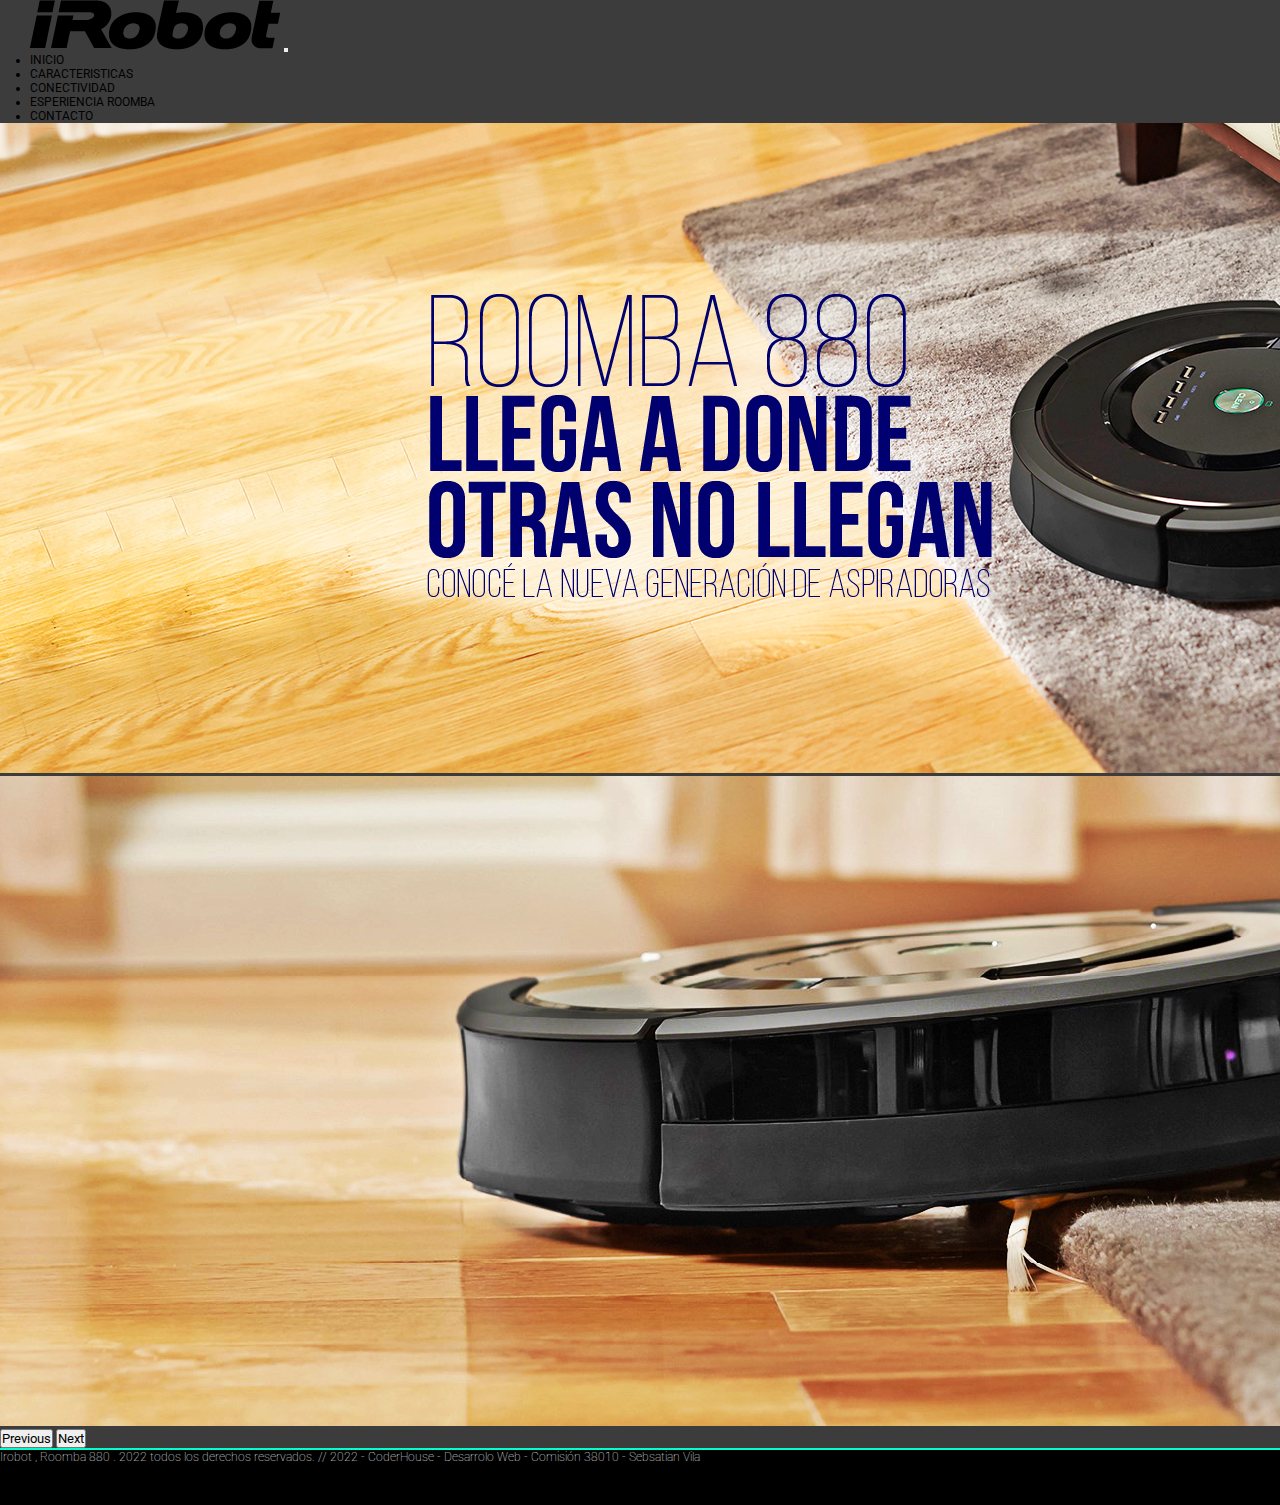
==== pages/conectividad.html @ b2ceea97 "AGREGUE ARCHIVOS NUEVOS" ====
<!DOCTYPE html>
<html lang="en">
<head>
    <meta charset="UTF-8">
    <meta http-equiv="X-UA-Compatible" content="IE=edge">
    <meta name="viewport" content="width=device-width, initial-scale=1.0">
    <title>Roomba 880</title>
    <link rel="shortcut icon" href="../links/FavIcon.png">
    <link href="https://cdn.jsdelivr.net/npm/bootstrap@5.2.0-beta1/dist/css/bootstrap.min.css" rel="stylesheet" integrity="sha384-0evHe/X+R7YkIZDRvuzKMRqM+OrBnVFBL6DOitfPri4tjfHxaWutUpFmBp4vmVor" crossorigin="anonymous">
    <link rel="stylesheet" href="../css/style.css">
    <link href="https://unpkg.com/aos@2.3.1/dist/aos.css" rel="stylesheet">
    <link rel="preconnect" href="https://fonts.googleapis.com">
    <link rel="preconnect" href="https://fonts.gstatic.com" crossorigin>
    <link href="https://fonts.googleapis.com/css2?family=Bebas+Neue&family=Roboto+Condensed:wght@300;400;700&family=Roboto:wght@100;300;400;700;900&display=swap" rel="stylesheet">
</head>
<body class="container-fluid">
    <nav class="navbar navbar-expand-lg bg-light barramenu">
        <div class="container-fluid">
          <a class="navbar-brand" href="#"><img class="w-50" src="../links/logo.png" alt=""></a>
          <button class="navbar-toggler" type="button" data-bs-toggle="collapse" data-bs-target="#navbarNav" aria-controls="navbarNav" aria-expanded="false" aria-label="Toggle navigation">
            <span class="navbar-toggler-icon"></span>
          </button>
          <div class="collapse navbar-collapse" id="navbarNav">
            <ul class="navbar-nav">
              <li class="nav-item">
                <a class="nav-link" href="../index.html">Inicio</a>
              </li>
              <li class="nav-item">
                <a class="nav-link" href="#">Caracteristicas</a>
              </li>
              <li class="nav-item">
                <a class="nav-link active" aria-current="page" href="#">Conectividad</a>
              </li>
              <li class="nav-item">
                <a class="nav-link" href="#">Esperiencia Roomba</a>
              </li>
              <li class="nav-item">
                <a class="nav-link" href="#">Contacto</a>
              </li>
            </ul>
          </div>
        </div>
    </nav>
      
    <header>
        <div id="carouselExampleControls" class="carousel slide" data-bs-ride="carousel">
            <div class="carousel-inner">
              <div class="carousel-item active">
                <img src="../links/portada.jpg" class="d-block w-100" alt="...">
              </div>
              <div class="carousel-item">
                <img src="../links/portada-02.jpg" class="d-block w-100" alt="...">
              </div>              
            </div>
            <button class="carousel-control-prev" type="button" data-bs-target="#carouselExampleControls" data-bs-slide="prev">
              <span class="carousel-control-prev-icon" aria-hidden="true"></span>
              <span class="visually-hidden">Previous</span>
            </button>
            <button class="carousel-control-next" type="button" data-bs-target="#carouselExampleControls" data-bs-slide="next">
              <span class="carousel-control-next-icon" aria-hidden="true"></span>
              <span class="visually-hidden">Next</span>
            </button>
          </div>
    </header>

    <main>

    </main>

    <footer class="footer text-center">Irobot , Roomba 880 . 2022 todos los derechos reservados. // 2022 - CoderHouse - Desarrolo Web - Comisión 38010 - Sebsatian Vila</footer>

<!-- JavaScript Bundle with Popper -->
<script src="https://cdn.jsdelivr.net/npm/bootstrap@5.2.0-beta1/dist/js/bootstrap.bundle.min.js" integrity="sha384-pprn3073KE6tl6bjs2QrFaJGz5/SUsLqktiwsUTF55Jfv3qYSDhgCecCxMW52nD2" crossorigin="anonymous"></script>
<script src="https://unpkg.com/aos@2.3.1/dist/aos.js"></script>
<script>
    AOS.init();
</script> 
</body>
</html>
---- css/style.css ----
*{
    margin: 0;
    padding: 0;
    font-family: 'Roboto', sans-serif;
}

html{ font-size: 12px;}

a{
    color: inherit;
    text-decoration: none;
}

body{ background-color: #3c3c3c;}


.barramenu{
    font-family: 'Roboto Condensed', sans-serif;
    font-weight: 400;
    text-transform: uppercase;
    padding-right: 30px;
    padding-left: 30px;
}


.footer{
    background-color: #000000;
    height: 55px;
    border-top: 2px solid #00ffcb;
    color: #FFFFFF;
    font-weight: 100;
}


/*----------------------------------
TEXTOS
-----------------------------------*/

h1{
    font-family: 'Bebas Neue', sans-serif;
    font-size: 3.5rem;
    line-height: 3.5rem;
    color: #FFFFFF;
}

.bajada{
    font-weight: 400;
    font-size: 1.3rem;
    line-height: 1.3rem;
    color: #FFFFFF;
}

.subtitulo{
    font-weight: 700;
    font-size: 20px;
}

.subtitulo2{
    font-weight: 700;
    font-size: 14px;
}

.titulo{
    font-weight: 700;
    font-size: 1.5rem;
    color:#83ff77;
}


/*----------------------------------
COMO FUNCIONA
-----------------------------------*/
.comofunciona{
    background: linear-gradient(#000019, #005eae, #5bdacd);
}

.comofunciona-detalle{
    animation-name: aparecer_der;
    animation-duration: 1s;
    font-weight: 400;
    font-size: 1.2rem;
    line-height: 1.2rem;
    color: #FFFFFF;
}

.comofunciona img {
    width: 350px;
    padding: 20px;
    animation-name: aparecer_izq;
    animation-duration: 1s;
}


/*----------------------------------
CARACTERISTICAS
-----------------------------------*/
.caracteristicas{
    background: linear-gradient(-45deg, #00dacb, #005ea8, #1a002d);
}

.caracteristicas__detalle {
    width: 250px;
    margin: 20px;
    text-align: center;
    font-size: 1.2rem;
    color:#FFFFFF;
}

.detalles__titulo{
    font-weight: 900;
    font-size: 1.4rem;
}
.caracteristicas__detalle img{
    width: 100px;
}


/*----------------------------------
NEWSLETTER
-----------------------------------*/
.newsletter{
    background: linear-gradient(45deg, #24023b, #6800ae, #5400da);
}
.email{
    max-width: 350px;
}
.newsletter__btn{
    background-color: #1a002d;
    color: #00dacb;
    padding: 3px;
    border-radius: 10px;
    height: 35px;
    max-width: 250px;
}


/*-----------------------
START- ANIMACIONES
-------------------------*/
@keyframes aparecer_izq{
    0%{transform: translate(-50px,0px);
       opacity: 0;}
    100%{transform: translate(0px,0px);}
}

@keyframes aparecer_der{
    0%{transform: translate(50px,0px);
       opacity: 0;}
    100%{transform: translate(0px,0px);}
}

/*-----------------------
FIN- ANIMACIONES
-------------------------*/

/*----------------------------------
@MEDIAS
-----------------------------------*/
@media screen and (max-width: 768px){
    .comofunciona-detalle{
        text-align: center;
    }
}
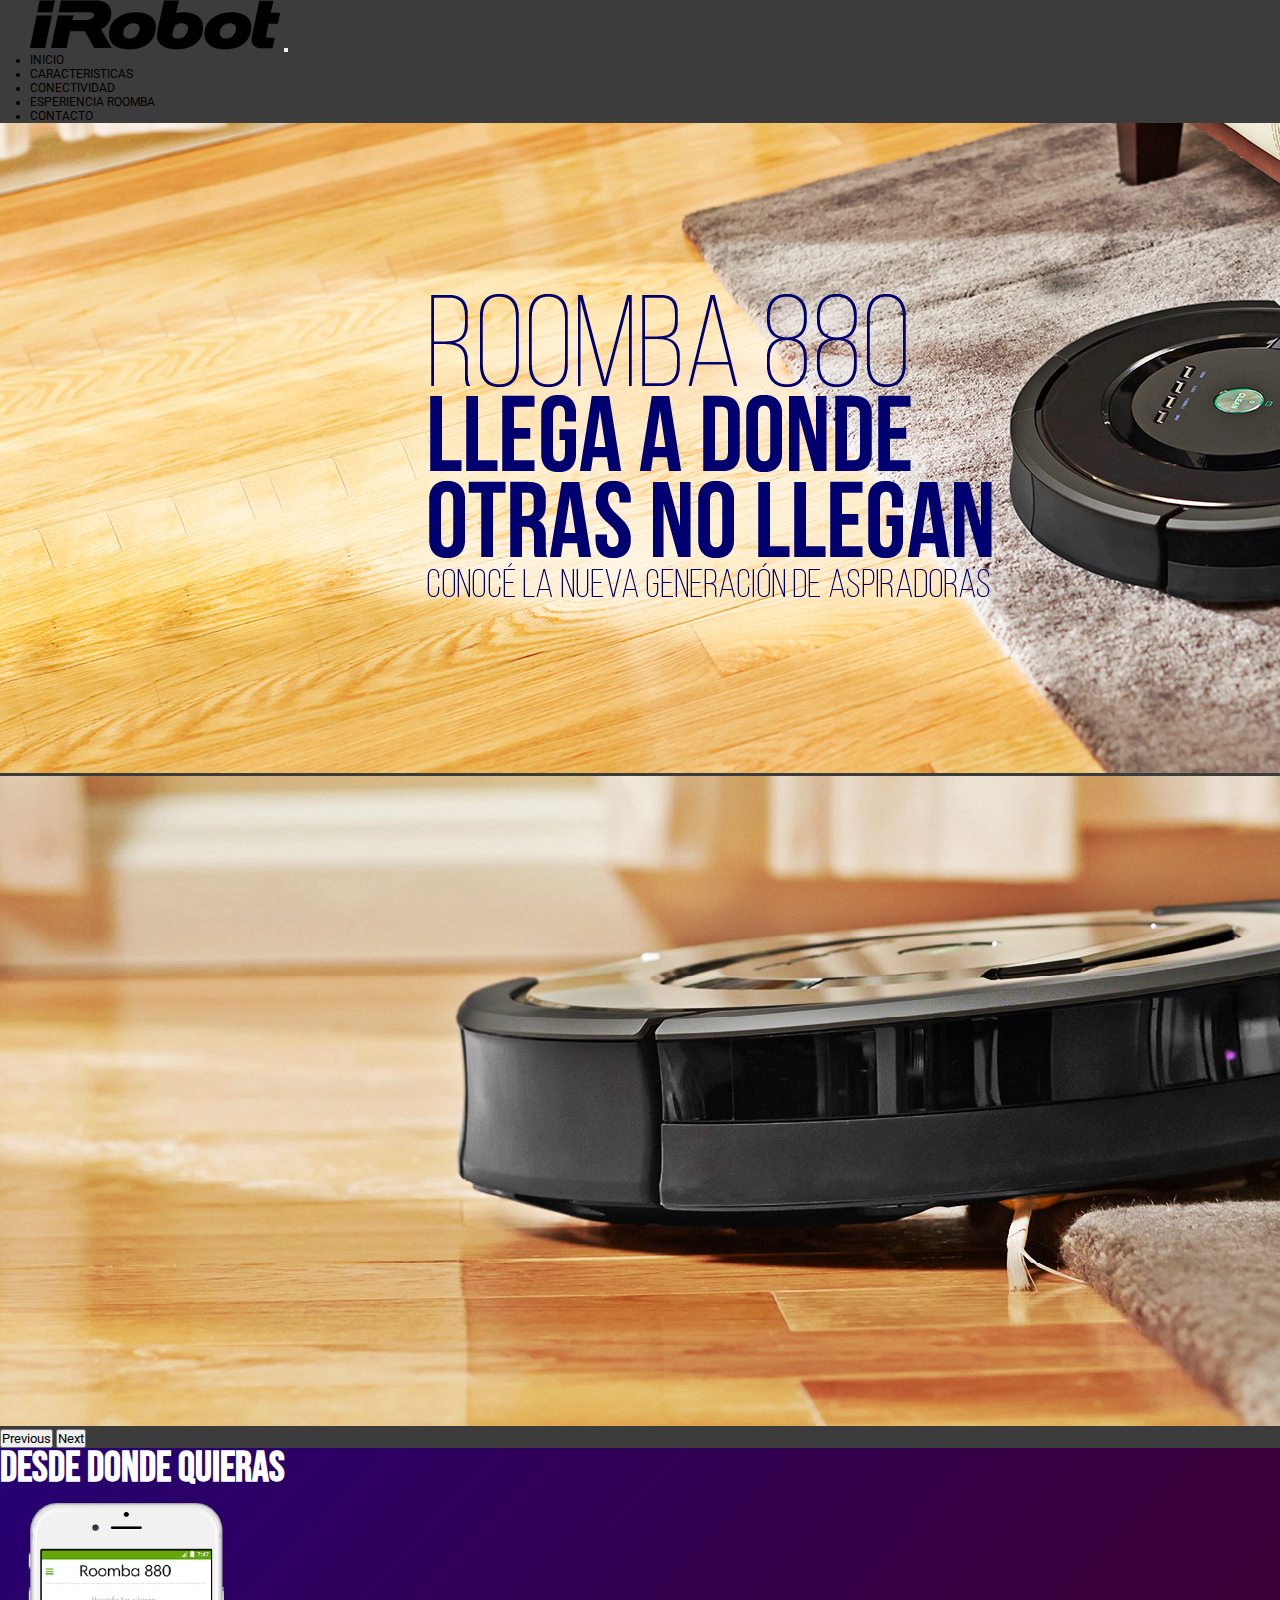
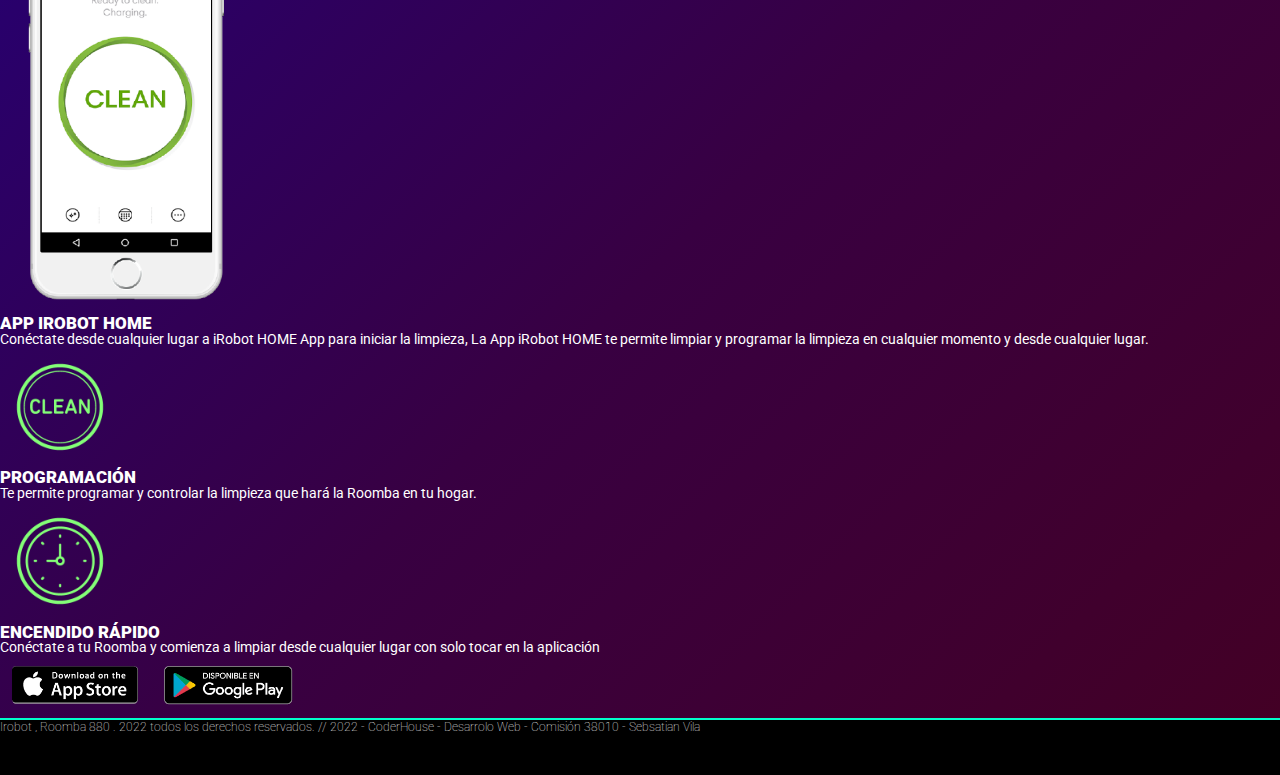
==== commit 612f6a09: "desafio finalizado" ====
--- a/pages/conectividad.html
+++ b/pages/conectividad.html
@@ -64,10 +64,58 @@
     </header>
 
     <main>
+      <div class="conectividad p-4">
 
+        <div class="row align-items-center justify-content-around">
+          <h1 class="text-center m-2">DESDE DONDE QUIERAS</h1>
+        </div>
+
+        <div class="conectividad_detalle row d-flex justify-content-center align-items-center" id="conectividad01">
+          <img class="col-12 col-md-6 img-fluid" src="../links/conectividad.png" alt="">
+          <p class="col-12 col-md-6 conectividad_descripccion"><span class="detalles__titulo">APP IROBOT HOME</span><br>Conéctate desde cualquier lugar a iRobot HOME App para iniciar la limpieza, La App iRobot HOME te permite limpiar y programar la limpieza en cualquier momento y desde cualquier lugar.</p>
+          
+          <div class="justify-content-center">
+            <div class="conectividad_descripccion col-12 col-md-6 d-flex align-items-center">
+              <img src="../links/conectividad-icon_01.png" alt="">
+              <p><span class="detalles__titulo">PROGRAMACIÓN</span><br>Te permite programar y controlar la limpieza que hará la Roomba en tu hogar. </p>
+            </div>
+  
+            <div class="conectividad_descripccion col-12 col-md-6 d-flex align-items-center">
+              <img src="../links/conectividad-icon_02.png" alt="">
+              <p><span class="detalles__titulo">ENCENDIDO RÁPIDO</span><br>Conéctate a tu Roomba y comienza a limpiar desde cualquier lugar con solo tocar en la aplicación</p>
+            </div>
+          </div>
+        </div>
+
+       
+        <div class="conectividad_detalle d-flex align-items-center justify-content-center" id="conectividad02">
+
+          <img class="col-md-3 col-xl-2 img-fluid" src="../links/conectividad.png" alt="">
+          
+          <div class="col-12 col-md-6 col-xl-4 conectividad_descripccion">
+            <p><span class="detalles__titulo">APP IROBOT HOME</span><br>Conéctate desde cualquier lugar a iRobot HOME App para iniciar la limpieza, La App iRobot HOME te permite limpiar y programar la limpieza en cualquier momento y desde cualquier lugar.</p>
+            
+            <div class="d-flex align-items-center">
+              <img src="../links/conectividad-icon_01.png" alt="">
+              <p><span class="detalles__titulo">PROGRAMACIÓN</span><br>Te permite programar y controlar la limpieza que hará la Roomba en tu hogar. </p>
+            </div>
+            <div class="d-flex align-items-center">
+              <img src="../links/conectividad-icon_02.png" alt="">
+              <p><span class="detalles__titulo">ENCENDIDO RÁPIDO</span><br>Conéctate a tu Roomba y comienza a limpiar desde cualquier lugar con solo tocar en la aplicación</p>
+            </div>
+          </div>
+        </div>
+        
+
+        <div class="stores d-flex justify-content-center">
+          <img src="../links/app-store.png" alt="">
+          <img src="../links/google-play.png" alt="">
+        </div>
+        
+      </div>
     </main>
 
-    <footer class="footer text-center">Irobot , Roomba 880 . 2022 todos los derechos reservados. // 2022 - CoderHouse - Desarrolo Web - Comisión 38010 - Sebsatian Vila</footer>
+    <footer class="footer text-center d-flex align-items-center justify-content-around">Irobot , Roomba 880 . 2022 todos los derechos reservados. // 2022 - CoderHouse - Desarrolo Web - Comisión 38010 - Sebsatian Vila</footer>
 
 <!-- JavaScript Bundle with Popper -->
 <script src="https://cdn.jsdelivr.net/npm/bootstrap@5.2.0-beta1/dist/js/bootstrap.bundle.min.js" integrity="sha384-pprn3073KE6tl6bjs2QrFaJGz5/SUsLqktiwsUTF55Jfv3qYSDhgCecCxMW52nD2" crossorigin="anonymous"></script>
--- a/css/style.css
+++ b/css/style.css
@@ -110,11 +110,41 @@
     font-weight: 900;
     font-size: 1.4rem;
 }
+
 .caracteristicas__detalle img{
     width: 100px;
 }
 
 
+/*----------------------------------
+CONECTIVIDAD
+-----------------------------------*/
+.conectividad{
+    background: linear-gradient(-45deg, #430025, #380042, #260073);
+}
+
+.conectividad_detalle img{
+    max-width: 250px;
+    animation-name: aparecer_izq;
+    animation-duration: 1s;
+}
+
+.conectividad_descripccion{
+    font-weight: 400;
+    font-size: 1.2rem;
+    line-height: 1.2rem;
+    color: #FFFFFF;
+}
+
+.conectividad_descripccion img{
+    max-height: 100px;
+    margin: 10px;
+}
+
+.stores img{
+    max-height: 40px;
+    margin: 10px;
+}
 /*----------------------------------
 NEWSLETTER
 -----------------------------------*/
@@ -160,4 +190,15 @@
     .comofunciona-detalle{
         text-align: center;
     }
-}+    #conectividad02{
+        display: none !important;
+    }     
+}
+
+@media screen and (min-width: 768px){
+    #conectividad01{
+        display: none !important;
+    }     
+}
+
+
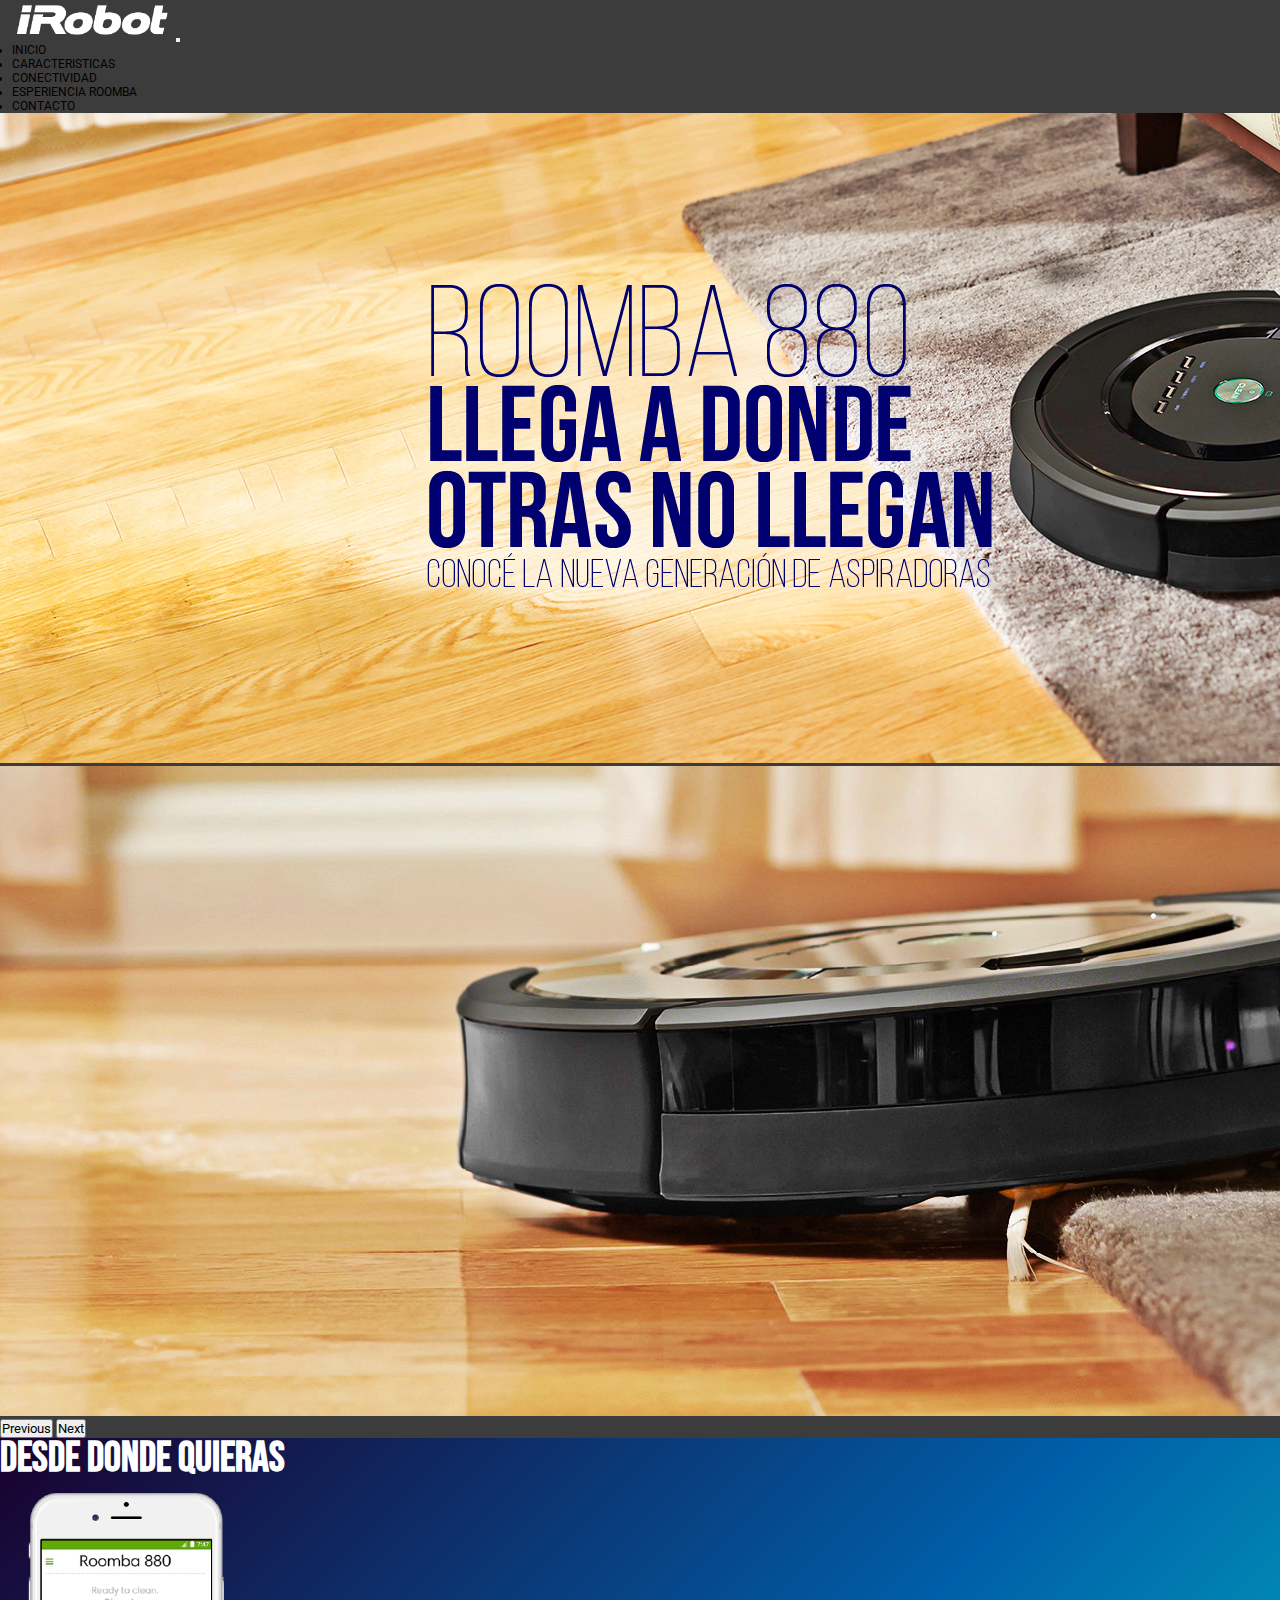
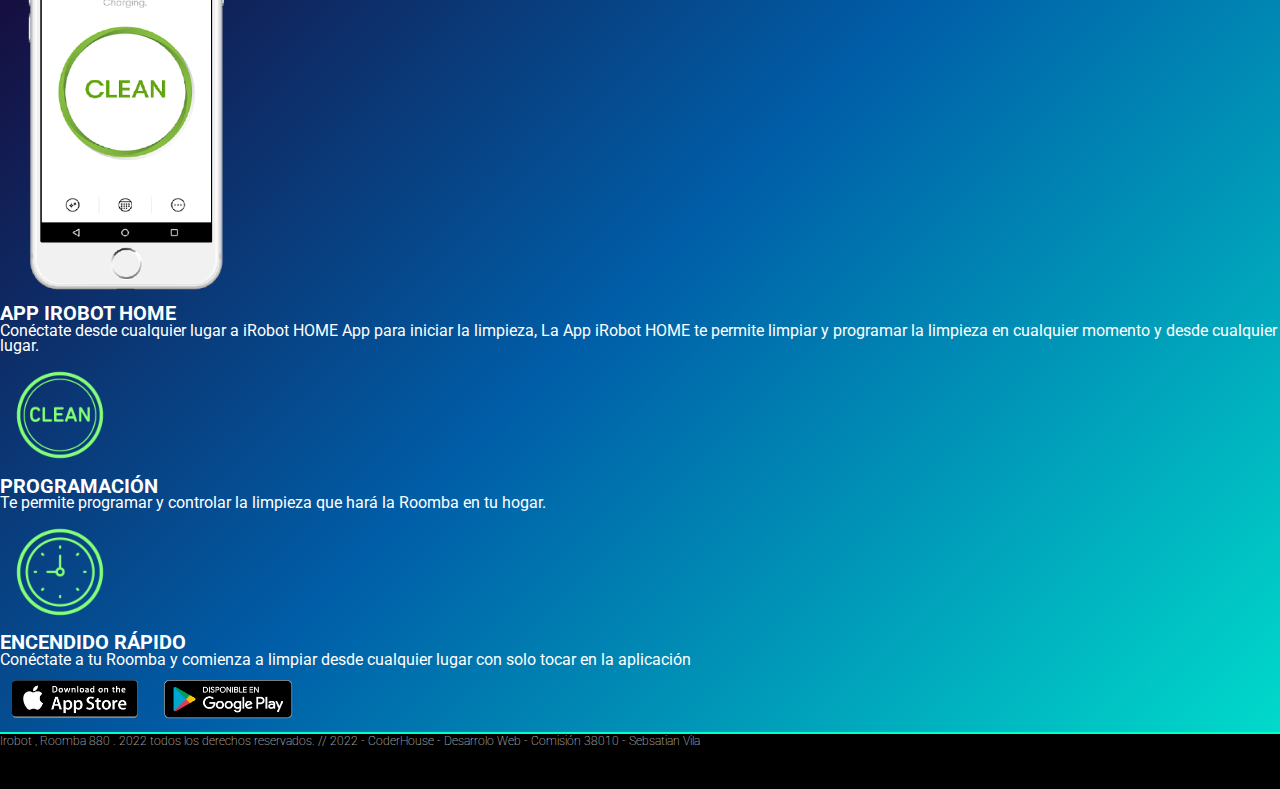
==== commit 7ae37dbb: "correccion final de menu" ====
--- a/pages/conectividad.html
+++ b/pages/conectividad.html
@@ -14,33 +14,33 @@
     <link href="https://fonts.googleapis.com/css2?family=Bebas+Neue&family=Roboto+Condensed:wght@300;400;700&family=Roboto:wght@100;300;400;700;900&display=swap" rel="stylesheet">
 </head>
 <body class="container-fluid">
-    <nav class="navbar navbar-expand-lg bg-light barramenu">
-        <div class="container-fluid">
-          <a class="navbar-brand" href="#"><img class="w-50" src="../links/logo.png" alt=""></a>
-          <button class="navbar-toggler" type="button" data-bs-toggle="collapse" data-bs-target="#navbarNav" aria-controls="navbarNav" aria-expanded="false" aria-label="Toggle navigation">
-            <span class="navbar-toggler-icon"></span>
-          </button>
-          <div class="collapse navbar-collapse" id="navbarNav">
-            <ul class="navbar-nav">
-              <li class="nav-item">
-                <a class="nav-link" href="../index.html">Inicio</a>
-              </li>
-              <li class="nav-item">
-                <a class="nav-link" href="#">Caracteristicas</a>
-              </li>
-              <li class="nav-item">
-                <a class="nav-link active" aria-current="page" href="#">Conectividad</a>
-              </li>
-              <li class="nav-item">
-                <a class="nav-link" href="#">Esperiencia Roomba</a>
-              </li>
-              <li class="nav-item">
-                <a class="nav-link" href="#">Contacto</a>
-              </li>
-            </ul>
-          </div>
-        </div>
-    </nav>
+  <nav class="navbar navbar-expand-md navbar-dark bg-dark barramenu">
+    <div class="container-fluid">
+      <a class="navbar-brand" href="#"><img src="../links/logo.png" alt=""></a>
+      <button class="navbar-toggler" type="button" data-bs-toggle="collapse" data-bs-target="#navbarNav" aria-controls="navbarNav" aria-expanded="false" aria-label="Toggle navigation">
+        <span class="navbar-toggler-icon"></span>
+      </button>
+      <div class="collapse navbar-collapse" id="navbarNav">
+        <ul class="navbar-nav alinearder">
+          <li class="nav-item alinearder">
+            <a class="nav-link active" aria-current="page" href="#">Inicio</a>
+          </li>
+          <li class="nav-item alinearder">
+            <a class="nav-link" href="../index.html#caracteristicas">Caracteristicas</a>
+          </li>
+          <li class="nav-item alinearder">
+            <a class="nav-link" href="./conectividad.html">Conectividad</a>
+          </li>
+          <li class="nav-item alinearder">
+            <a class="nav-link" href="./experiencia.html">Esperiencia Roomba</a>
+          </li>
+          <li class="nav-item alinearder">
+            <a class="nav-link" href="#">Contacto</a>
+          </li>
+        </ul>
+      </div>
+    </div>
+  </nav>
       
     <header>
         <div id="carouselExampleControls" class="carousel slide" data-bs-ride="carousel">
@@ -69,44 +69,23 @@
         <div class="row align-items-center justify-content-around">
           <h1 class="text-center m-2">DESDE DONDE QUIERAS</h1>
         </div>
-
-        <div class="conectividad_detalle row d-flex justify-content-center align-items-center" id="conectividad01">
-          <img class="col-12 col-md-6 img-fluid" src="../links/conectividad.png" alt="">
-          <p class="col-12 col-md-6 conectividad_descripccion"><span class="detalles__titulo">APP IROBOT HOME</span><br>Conéctate desde cualquier lugar a iRobot HOME App para iniciar la limpieza, La App iRobot HOME te permite limpiar y programar la limpieza en cualquier momento y desde cualquier lugar.</p>
-          
-          <div class="justify-content-center">
-            <div class="conectividad_descripccion col-12 col-md-6 d-flex align-items-center">
-              <img src="../links/conectividad-icon_01.png" alt="">
-              <p><span class="detalles__titulo">PROGRAMACIÓN</span><br>Te permite programar y controlar la limpieza que hará la Roomba en tu hogar. </p>
-            </div>
-  
-            <div class="conectividad_descripccion col-12 col-md-6 d-flex align-items-center">
-              <img src="../links/conectividad-icon_02.png" alt="">
-              <p><span class="detalles__titulo">ENCENDIDO RÁPIDO</span><br>Conéctate a tu Roomba y comienza a limpiar desde cualquier lugar con solo tocar en la aplicación</p>
-            </div>
-          </div>
-        </div>
-
        
-        <div class="conectividad_detalle d-flex align-items-center justify-content-center" id="conectividad02">
-
+        <div class="conectividad_detalle d-flex align-items-center justify-content-center flex-wrap">
           <img class="col-md-3 col-xl-2 img-fluid" src="../links/conectividad.png" alt="">
           
-          <div class="col-12 col-md-6 col-xl-4 conectividad_descripccion">
-            <p><span class="detalles__titulo">APP IROBOT HOME</span><br>Conéctate desde cualquier lugar a iRobot HOME App para iniciar la limpieza, La App iRobot HOME te permite limpiar y programar la limpieza en cualquier momento y desde cualquier lugar.</p>
-            
+          <div class="col-12 col-md-6 col-xl-4 conectividad_descripccion bajada">
+            <p><span class="subtitulo">APP IROBOT HOME</span><br>Conéctate desde cualquier lugar a iRobot HOME App para iniciar la limpieza, La App iRobot HOME te permite limpiar y programar la limpieza en cualquier momento y desde cualquier lugar.</p>
             <div class="d-flex align-items-center">
               <img src="../links/conectividad-icon_01.png" alt="">
-              <p><span class="detalles__titulo">PROGRAMACIÓN</span><br>Te permite programar y controlar la limpieza que hará la Roomba en tu hogar. </p>
+              <p><span class="subtitulo">PROGRAMACIÓN</span><br>Te permite programar y controlar la limpieza que hará la Roomba en tu hogar. </p>
             </div>
             <div class="d-flex align-items-center">
               <img src="../links/conectividad-icon_02.png" alt="">
-              <p><span class="detalles__titulo">ENCENDIDO RÁPIDO</span><br>Conéctate a tu Roomba y comienza a limpiar desde cualquier lugar con solo tocar en la aplicación</p>
+              <p><span class="subtitulo">ENCENDIDO RÁPIDO</span><br>Conéctate a tu Roomba y comienza a limpiar desde cualquier lugar con solo tocar en la aplicación</p>
             </div>
           </div>
         </div>
         
-
         <div class="stores d-flex justify-content-center">
           <img src="../links/app-store.png" alt="">
           <img src="../links/google-play.png" alt="">
--- a/css/style.css
+++ b/css/style.css
@@ -1,204 +1,174 @@
-*{
-    margin: 0;
-    padding: 0;
-    font-family: 'Roboto', sans-serif;
+* {
+  margin: 0;
+  padding: 0;
+  font-family: "Roboto", sans-serif;
 }
 
-html{ font-size: 12px;}
-
-a{
-    color: inherit;
-    text-decoration: none;
+html {
+  font-size: 12px;
 }
 
-body{ background-color: #3c3c3c;}
-
-
-.barramenu{
-    font-family: 'Roboto Condensed', sans-serif;
-    font-weight: 400;
-    text-transform: uppercase;
-    padding-right: 30px;
-    padding-left: 30px;
+a {
+  color: inherit;
+  text-decoration: none;
 }
 
-
-.footer{
-    background-color: #000000;
-    height: 55px;
-    border-top: 2px solid #00ffcb;
-    color: #FFFFFF;
-    font-weight: 100;
+body {
+  background-color: #3c3c3c;
 }
 
-
-/*----------------------------------
-TEXTOS
------------------------------------*/
-
-h1{
-    font-family: 'Bebas Neue', sans-serif;
-    font-size: 3.5rem;
-    line-height: 3.5rem;
-    color: #FFFFFF;
+h1 {
+  font-family: "Bebas Neue", sans-serif;
+  font-size: 3.5rem;
+  line-height: 3.5rem;
+  color: #FFFFFF;
 }
 
-.bajada{
-    font-weight: 400;
-    font-size: 1.3rem;
-    line-height: 1.3rem;
-    color: #FFFFFF;
+.bajada {
+  font-weight: 400;
+  font-size: 1.3rem;
+  line-height: 1.3rem;
+  color: #FFFFFF;
 }
 
-.subtitulo{
-    font-weight: 700;
-    font-size: 20px;
+.subtitulo {
+  font-weight: 700;
+  font-size: 20px;
 }
 
-.subtitulo2{
-    font-weight: 700;
-    font-size: 14px;
+.subtitulo2 {
+  font-weight: 700;
+  font-size: 14px;
 }
 
-.titulo{
-    font-weight: 700;
-    font-size: 1.5rem;
-    color:#83ff77;
+.titulo {
+  font-weight: 700;
+  font-size: 1.5rem;
+  color: #83ff77;
 }
 
-
-/*----------------------------------
-COMO FUNCIONA
------------------------------------*/
-.comofunciona{
-    background: linear-gradient(#000019, #005eae, #5bdacd);
+.barramenu {
+  font-family: "Roboto Condensed", sans-serif;
+  font-weight: 400;
+  text-transform: uppercase;
+  padding-right: 1rem;
+  padding-left: 1rem;
+}
+.barramenu img {
+  max-height: 30px;
+  padding: 5px;
 }
 
-.comofunciona-detalle{
-    animation-name: aparecer_der;
-    animation-duration: 1s;
-    font-weight: 400;
-    font-size: 1.2rem;
-    line-height: 1.2rem;
-    color: #FFFFFF;
+.alinearder {
+  margin-left: auto !important;
 }
 
-.comofunciona img {
-    width: 350px;
-    padding: 20px;
-    animation-name: aparecer_izq;
-    animation-duration: 1s;
+.footer {
+  background-color: #000000;
+  height: 55px;
+  border-top: 2px solid #00ffcb;
+  color: #FFFFFF;
+  font-weight: 100;
 }
 
-
-/*----------------------------------
-CARACTERISTICAS
------------------------------------*/
-.caracteristicas{
-    background: linear-gradient(-45deg, #00dacb, #005ea8, #1a002d);
+.comofunciona {
+  background: linear-gradient(#000019, #005eae, #5bdacd);
+}
+.comofunciona .comofunciona-detalle {
+  animation-name: aparecer_der;
+  animation-duration: 1s;
+  font-weight: 400;
+  font-size: 1.2rem;
+  line-height: 1.2rem;
+  color: #FFFFFF;
+}
+.comofunciona .comofunciona-detalle img {
+  width: 350px;
+  padding: 20px;
+  animation-name: aparecer_izq;
+  animation-duration: 1s;
 }
 
-.caracteristicas__detalle {
-    width: 250px;
-    margin: 20px;
-    text-align: center;
-    font-size: 1.2rem;
-    color:#FFFFFF;
+.caracteristicas {
+  background: linear-gradient(-45deg, #00dacb, #005ea8, #1a002d);
+}
+.caracteristicas .caracteristicas__detalle {
+  width: 250px;
+  margin: 20px;
+  text-align: center;
+  font-size: 1.2rem;
+  color: #FFFFFF;
+}
+.caracteristicas .caracteristicas__detalle img {
+  width: 100px;
+}
+.caracteristicas .detalles__titulo {
+  font-weight: 900;
+  font-size: 1.4rem;
+  color: #FFFFFF;
 }
 
-.detalles__titulo{
-    font-weight: 900;
-    font-size: 1.4rem;
+.conectividad {
+  background: linear-gradient(-45deg, #00dacb, #005ea8, #1a002d);
+}
+.conectividad .conectividad_detalle img {
+  max-width: 250px;
+  animation-name: aparecer_izq;
+  animation-duration: 1s;
+}
+.conectividad .conectividad_descripccion img {
+  max-height: 100px;
+  margin: 10px;
+}
+.conectividad .stores img {
+  max-height: 40px;
+  margin: 10px;
 }
 
-.caracteristicas__detalle img{
-    width: 100px;
+.experiencia {
+  background: linear-gradient(#330c84, #040411);
+  color: #FFFFFF;
 }
 
-
-/*----------------------------------
-CONECTIVIDAD
------------------------------------*/
-.conectividad{
-    background: linear-gradient(-45deg, #430025, #380042, #260073);
+.video {
+  min-height: 350px;
 }
 
-.conectividad_detalle img{
-    max-width: 250px;
-    animation-name: aparecer_izq;
-    animation-duration: 1s;
+.newsletter {
+  background: linear-gradient(45deg, #24023b, #6800ae, #5400da);
+}
+.newsletter .email {
+  max-width: 350px;
+}
+.newsletter .newsletter__btn {
+  background-color: #1a002d;
+  color: #00dacb;
+  padding: 3px;
+  border-radius: 10px;
+  height: 35px;
+  max-width: 250px;
 }
 
-.conectividad_descripccion{
-    font-weight: 400;
-    font-size: 1.2rem;
-    line-height: 1.2rem;
-    color: #FFFFFF;
+@keyframes aparecer_izq {
+  0% {
+    transform: translate(-50px, 0px);
+    opacity: 0;
+  }
+  100% {
+    transform: translate(0px, 0px);
+  }
 }
-
-.conectividad_descripccion img{
-    max-height: 100px;
-    margin: 10px;
+@keyframes aparecer_der {
+  0% {
+    transform: translate(50px, 0px);
+    opacity: 0;
+  }
+  100% {
+    transform: translate(0px, 0px);
+  }
 }
-
-.stores img{
-    max-height: 40px;
-    margin: 10px;
-}
-/*----------------------------------
-NEWSLETTER
------------------------------------*/
-.newsletter{
-    background: linear-gradient(45deg, #24023b, #6800ae, #5400da);
-}
-.email{
-    max-width: 350px;
-}
-.newsletter__btn{
-    background-color: #1a002d;
-    color: #00dacb;
-    padding: 3px;
-    border-radius: 10px;
-    height: 35px;
-    max-width: 250px;
-}
-
-
-/*-----------------------
-START- ANIMACIONES
--------------------------*/
-@keyframes aparecer_izq{
-    0%{transform: translate(-50px,0px);
-       opacity: 0;}
-    100%{transform: translate(0px,0px);}
-}
-
-@keyframes aparecer_der{
-    0%{transform: translate(50px,0px);
-       opacity: 0;}
-    100%{transform: translate(0px,0px);}
-}
-
-/*-----------------------
-FIN- ANIMACIONES
--------------------------*/
-
-/*----------------------------------
-@MEDIAS
------------------------------------*/
-@media screen and (max-width: 768px){
-    .comofunciona-detalle{
-        text-align: center;
-    }
-    #conectividad02{
-        display: none !important;
-    }     
-}
-
-@media screen and (min-width: 768px){
-    #conectividad01{
-        display: none !important;
-    }     
-}
-
-
+@media screen and (max-width: 768px) {
+  .comofunciona-detalle {
+    text-align: center;
+  }
+}/*# sourceMappingURL=style.css.map */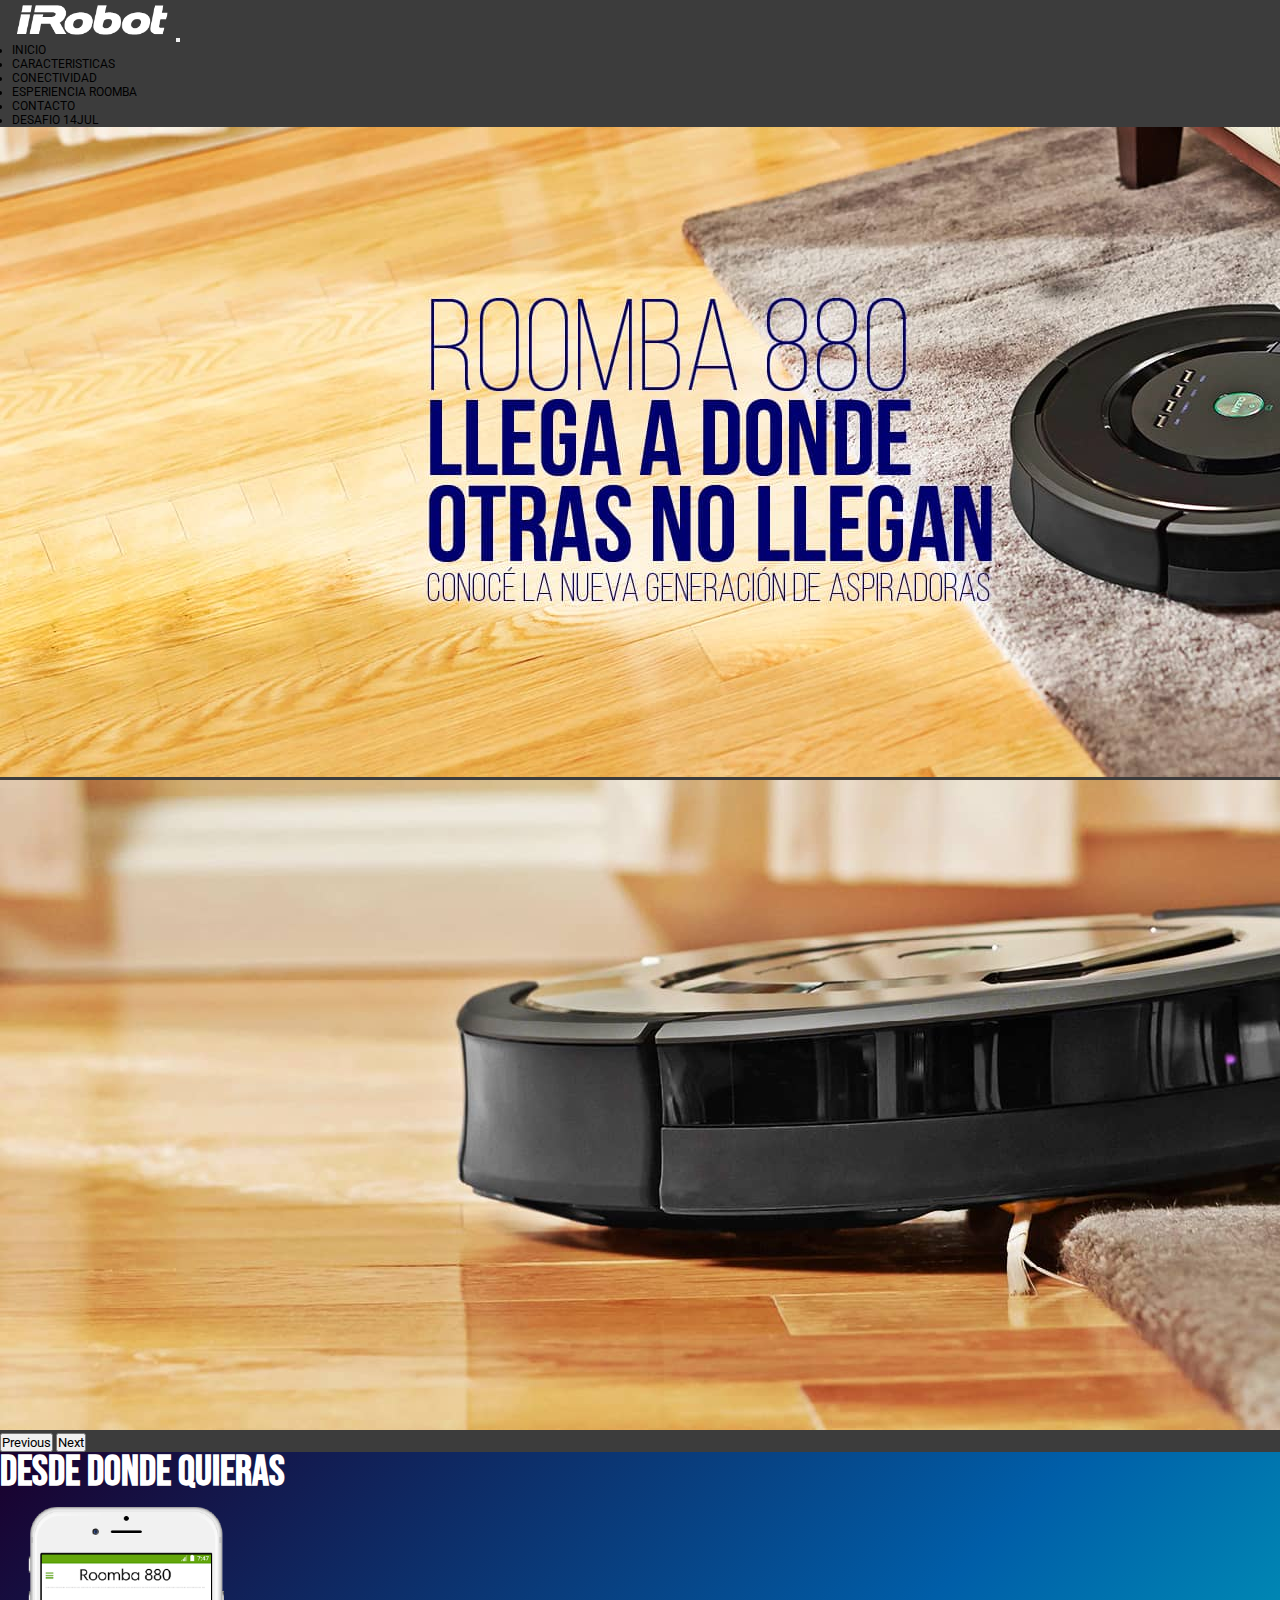
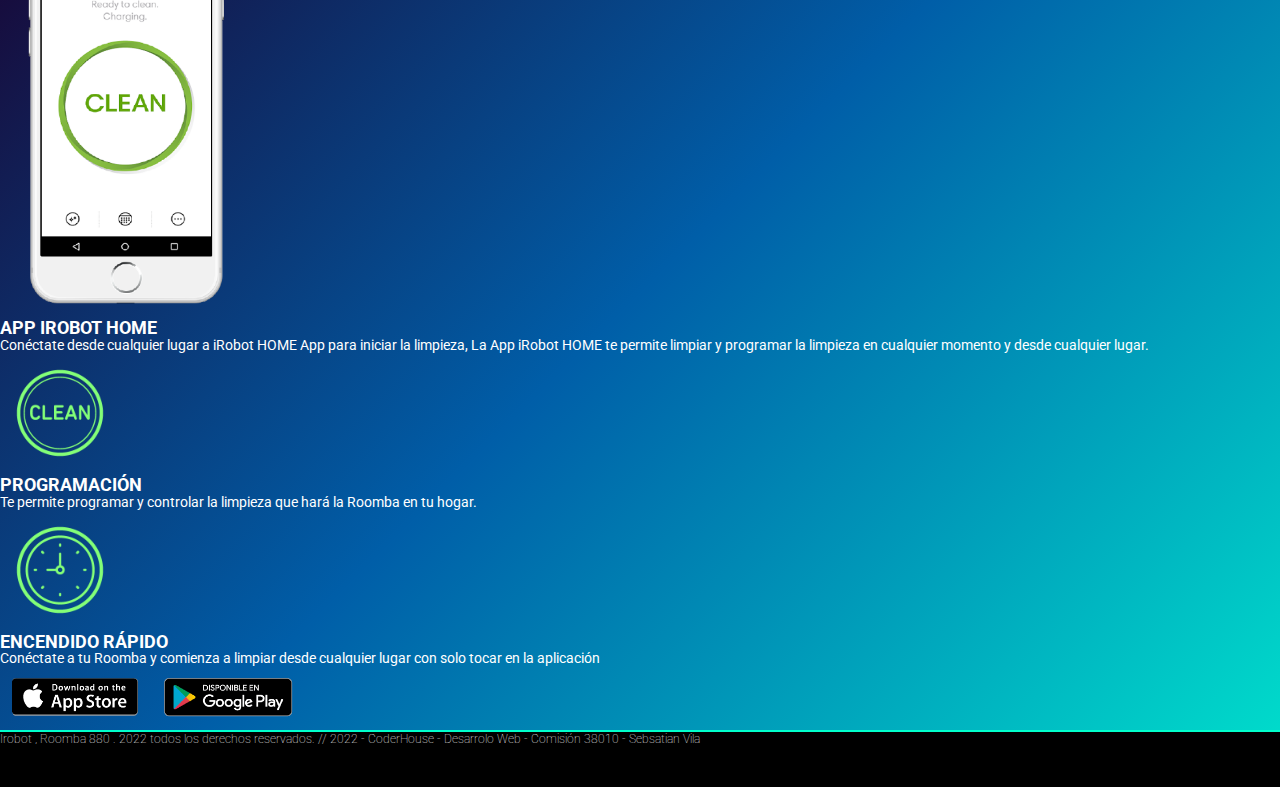
==== commit 9f746110: "entrega desafio 19 JUL" ====
--- a/pages/conectividad.html
+++ b/pages/conectividad.html
@@ -4,7 +4,9 @@
     <meta charset="UTF-8">
     <meta http-equiv="X-UA-Compatible" content="IE=edge">
     <meta name="viewport" content="width=device-width, initial-scale=1.0">
-    <title>Roomba 880</title>
+    <meta name="keywords" content="Aspiradora, Robot, Roomba 880, Irobot, Electrodomesticos, tecnologia">
+    <meta name="description" content="Roomba 880, aspiradora robot para la limpieza del hogar, su app y todas sus funciones">
+    <title>Roomba 880 - Conectividad</title>
     <link rel="shortcut icon" href="../links/FavIcon.png">
     <link href="https://cdn.jsdelivr.net/npm/bootstrap@5.2.0-beta1/dist/css/bootstrap.min.css" rel="stylesheet" integrity="sha384-0evHe/X+R7YkIZDRvuzKMRqM+OrBnVFBL6DOitfPri4tjfHxaWutUpFmBp4vmVor" crossorigin="anonymous">
     <link rel="stylesheet" href="../css/style.css">
@@ -16,26 +18,29 @@
 <body class="container-fluid">
   <nav class="navbar navbar-expand-md navbar-dark bg-dark barramenu">
     <div class="container-fluid">
-      <a class="navbar-brand" href="#"><img src="../links/logo.png" alt=""></a>
+      <a class="navbar-brand" href="#"><img src="../links/logo.png" alt="logo irobot"></a>
       <button class="navbar-toggler" type="button" data-bs-toggle="collapse" data-bs-target="#navbarNav" aria-controls="navbarNav" aria-expanded="false" aria-label="Toggle navigation">
         <span class="navbar-toggler-icon"></span>
       </button>
       <div class="collapse navbar-collapse" id="navbarNav">
         <ul class="navbar-nav alinearder">
           <li class="nav-item alinearder">
-            <a class="nav-link active" aria-current="page" href="#">Inicio</a>
+            <a class="nav-link" aria-current="page" href="../index.html">Inicio</a>
           </li>
           <li class="nav-item alinearder">
             <a class="nav-link" href="../index.html#caracteristicas">Caracteristicas</a>
           </li>
           <li class="nav-item alinearder">
-            <a class="nav-link" href="./conectividad.html">Conectividad</a>
+            <a class="nav-link active" href="./conectividad.html">Conectividad</a>
           </li>
           <li class="nav-item alinearder">
             <a class="nav-link" href="./experiencia.html">Esperiencia Roomba</a>
           </li>
           <li class="nav-item alinearder">
-            <a class="nav-link" href="#">Contacto</a>
+            <a class="nav-link" href="./contacto.html">Contacto</a>
+          </li>
+          <li class="nav-item alinearder">
+            <a class="nav-link" href="./desafio14JUL.html">Desafio 14JUL</a>
           </li>
         </ul>
       </div>
@@ -46,10 +51,10 @@
         <div id="carouselExampleControls" class="carousel slide" data-bs-ride="carousel">
             <div class="carousel-inner">
               <div class="carousel-item active">
-                <img src="../links/portada.jpg" class="d-block w-100" alt="...">
+                <img src="../links/portada.jpg" class="d-block w-100" alt="portada 01">
               </div>
               <div class="carousel-item">
-                <img src="../links/portada-02.jpg" class="d-block w-100" alt="...">
+                <img src="../links/portada-02.jpg" class="d-block w-100" alt="portada 01">
               </div>              
             </div>
             <button class="carousel-control-prev" type="button" data-bs-target="#carouselExampleControls" data-bs-slide="prev">
@@ -71,24 +76,24 @@
         </div>
        
         <div class="conectividad_detalle d-flex align-items-center justify-content-center flex-wrap">
-          <img class="col-md-3 col-xl-2 img-fluid" src="../links/conectividad.png" alt="">
+          <img class="col-md-3 col-xl-2 img-fluid" src="../links/conectividad.png" alt="Rooba 880 app">
           
           <div class="col-12 col-md-6 col-xl-4 conectividad_descripccion bajada">
-            <p><span class="subtitulo">APP IROBOT HOME</span><br>Conéctate desde cualquier lugar a iRobot HOME App para iniciar la limpieza, La App iRobot HOME te permite limpiar y programar la limpieza en cualquier momento y desde cualquier lugar.</p>
+            <p><span class="h2">APP IROBOT HOME</span><br>Conéctate desde cualquier lugar a iRobot HOME App para iniciar la limpieza, La App iRobot HOME te permite limpiar y programar la limpieza en cualquier momento y desde cualquier lugar.</p>
             <div class="d-flex align-items-center">
-              <img src="../links/conectividad-icon_01.png" alt="">
-              <p><span class="subtitulo">PROGRAMACIÓN</span><br>Te permite programar y controlar la limpieza que hará la Roomba en tu hogar. </p>
+              <img src="../links/conectividad-icon_01.png" alt="Clean icono">
+             <p><span class="h2">PROGRAMACIÓN</span><br>Te permite programar y controlar la limpieza que hará la Roomba en tu hogar. </p>
             </div>
             <div class="d-flex align-items-center">
-              <img src="../links/conectividad-icon_02.png" alt="">
-              <p><span class="subtitulo">ENCENDIDO RÁPIDO</span><br>Conéctate a tu Roomba y comienza a limpiar desde cualquier lugar con solo tocar en la aplicación</p>
+              <img src="../links/conectividad-icon_02.png" alt="Encendido rapido icono">
+              <p><span class="h2">ENCENDIDO RÁPIDO</span><br>Conéctate a tu Roomba y comienza a limpiar desde cualquier lugar con solo tocar en la aplicación</p>
             </div>
           </div>
         </div>
         
         <div class="stores d-flex justify-content-center">
-          <img src="../links/app-store.png" alt="">
-          <img src="../links/google-play.png" alt="">
+          <img src="../links/app-store.png" alt="app store icono">
+          <img src="../links/google-play.png" alt="google play icono">
         </div>
         
       </div>
--- a/css/style.css
+++ b/css/style.css
@@ -24,26 +24,21 @@
   color: #FFFFFF;
 }
 
+.h2 {
+  font-size: 18px;
+  font-weight: 700;
+}
+
 .bajada {
   font-weight: 400;
-  font-size: 1.3rem;
+  font-size: 1.2rem;
   line-height: 1.3rem;
   color: #FFFFFF;
 }
 
-.subtitulo {
-  font-weight: 700;
-  font-size: 20px;
-}
-
-.subtitulo2 {
-  font-weight: 700;
-  font-size: 14px;
-}
-
 .titulo {
   font-weight: 700;
-  font-size: 1.5rem;
+  font-size: 1.4rem;
   color: #83ff77;
 }
 
@@ -64,7 +59,7 @@
 }
 
 .footer {
-  background-color: #000000;
+  background: #000000;
   height: 55px;
   border-top: 2px solid #00ffcb;
   color: #FFFFFF;
@@ -171,4 +166,100 @@
   .comofunciona-detalle {
     text-align: center;
   }
+}
+.contacto {
+  background-color: #090924;
+  display: flex;
+  flex-direction: column;
+  align-items: center;
+}
+
+.mapa {
+  width: 100%;
+  height: 300px;
+}
+
+.contacto_segundaparte {
+  display: flex;
+  align-items: flex-start;
+  justify-content: center;
+}
+
+.contacto__txt {
+  width: 30%;
+  display: flex;
+  align-items: flex-start;
+  justify-content: center;
+  flex-direction: column;
+  font-family: "Roboto", sans-serif;
+  font-weight: 400;
+  font-size: 14px;
+  color: #FFFFFF;
+}
+
+.titulo__contacto {
+  font-weight: 700;
+  font-size: 20px;
+}
+
+.contacto__txt__icono {
+  display: flex;
+  align-items: center;
+  justify-content: center;
+  margin: 10px;
+}
+
+.contacto__txt__icono img {
+  max-width: 30px;
+  padding-right: 10px;
+}
+
+fieldset {
+  border: 0;
+}
+
+.bajadadesafio {
+  font-weight: 400;
+  font-size: 1.2rem;
+  text-align: center;
+  color: #FFFFFF;
+  line-height: 1.3rem;
+}
+
+.boton, .boton-celeste, .boton-rojo, .boton-verde {
+  width: 250px;
+  height: 50px;
+  color: #FFFFFF;
+  margin: 5px;
+  background-color: aquamarine;
+  text-align: center;
+  text-transform: uppercase;
+  font-weight: 700;
+  border-radius: 10px;
+  border: 0px;
+}
+
+.boton-verde {
+  background-color: #00ff95;
+  color: #000000;
+}
+.boton-verde:hover {
+  background-color: #eca916;
+  width: 250px;
+  height: 50px;
+  color: #FFFFFF;
+}
+
+.boton-rojo {
+  background-color: #8a1c1c;
+}
+.boton-rojo:hover {
+  background-color: #360a6e;
+}
+
+.boton-celeste {
+  background-color: #0e9bfa;
+}
+.boton-celeste:hover {
+  background-color: #f53fcd;
 }/*# sourceMappingURL=style.css.map */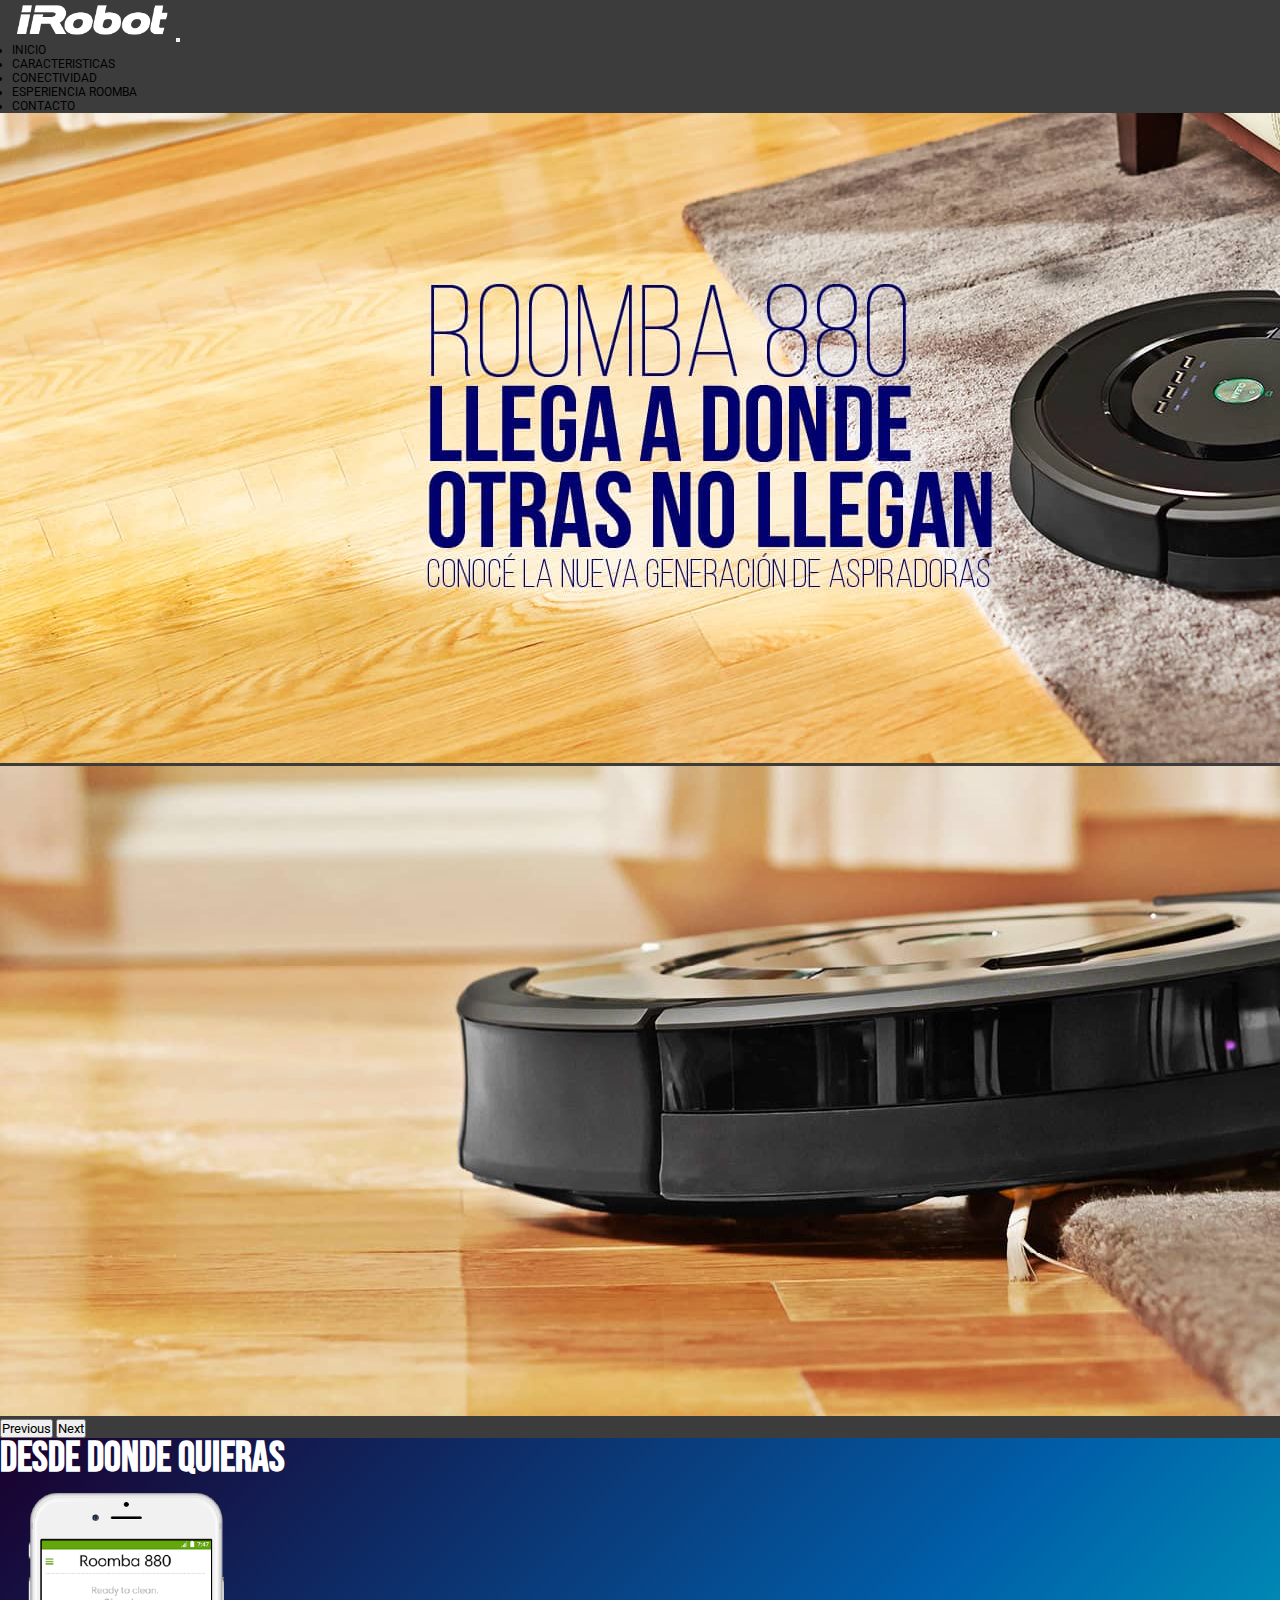
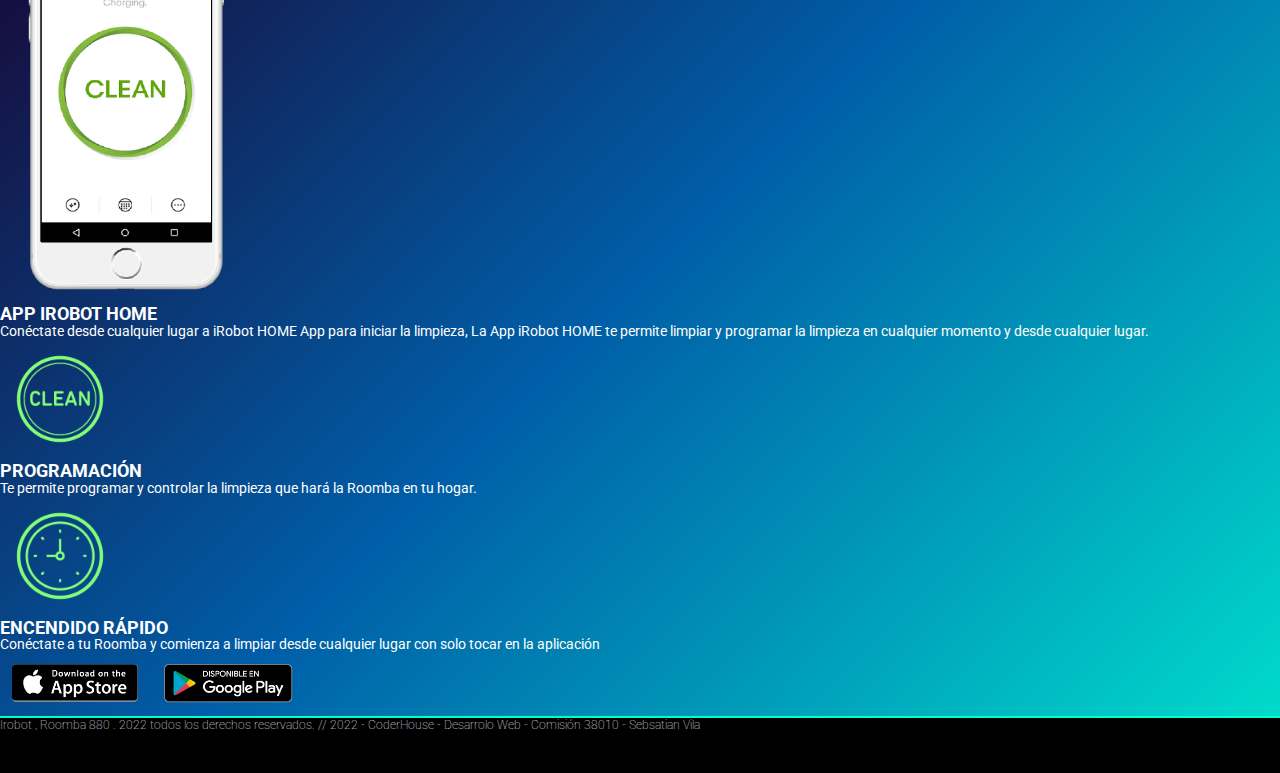
==== commit 87cab83a: "avances proyecto final" ====
--- a/pages/conectividad.html
+++ b/pages/conectividad.html
@@ -38,9 +38,6 @@
           </li>
           <li class="nav-item alinearder">
             <a class="nav-link" href="./contacto.html">Contacto</a>
-          </li>
-          <li class="nav-item alinearder">
-            <a class="nav-link" href="./desafio14JUL.html">Desafio 14JUL</a>
           </li>
         </ul>
       </div>
--- a/css/style.css
+++ b/css/style.css
@@ -167,34 +167,17 @@
     text-align: center;
   }
 }
-.contacto {
-  background-color: #090924;
-  display: flex;
-  flex-direction: column;
-  align-items: center;
-}
-
 .mapa {
   width: 100%;
   height: 300px;
 }
 
-.contacto_segundaparte {
-  display: flex;
-  align-items: flex-start;
-  justify-content: center;
-}
-
-.contacto__txt {
-  width: 30%;
-  display: flex;
-  align-items: flex-start;
-  justify-content: center;
-  flex-direction: column;
-  font-family: "Roboto", sans-serif;
-  font-weight: 400;
-  font-size: 14px;
-  color: #FFFFFF;
+.contacto {
+  max-width: 550px;
+  font-weight: 400;
+  font-size: 1.2rem;
+  line-height: 1.2rem;
+  color: #FFFFff;
 }
 
 .titulo__contacto {
@@ -203,15 +186,39 @@
 }
 
 .contacto__txt__icono {
-  display: flex;
-  align-items: center;
-  justify-content: center;
   margin: 10px;
 }
 
-.contacto__txt__icono img {
-  max-width: 30px;
+.icono img {
+  max-height: 40px;
   padding-right: 10px;
+}
+
+.contacto_form {
+  max-width: 550px;
+}
+.contacto_form .input {
+  border: none;
+  letter-spacing: 2px;
+  line-height: 22px;
+  padding-bottom: 10px;
+  margin: 3px;
+  padding-left: 2px;
+  padding-right: 2px;
+  border-bottom: solid 2px #FFFFff;
+  background: rgba(0, 0, 0, 0);
+}
+.contacto_form .input::placeholder {
+  color: #FFFFff;
+}
+.contacto_form .enviar_btn {
+  background-color: #1a002d;
+  color: #00dacb;
+  padding: 3px;
+  border-radius: 10px;
+  width: 200px;
+  height: 35px;
+  max-width: 250px;
 }
 
 fieldset {
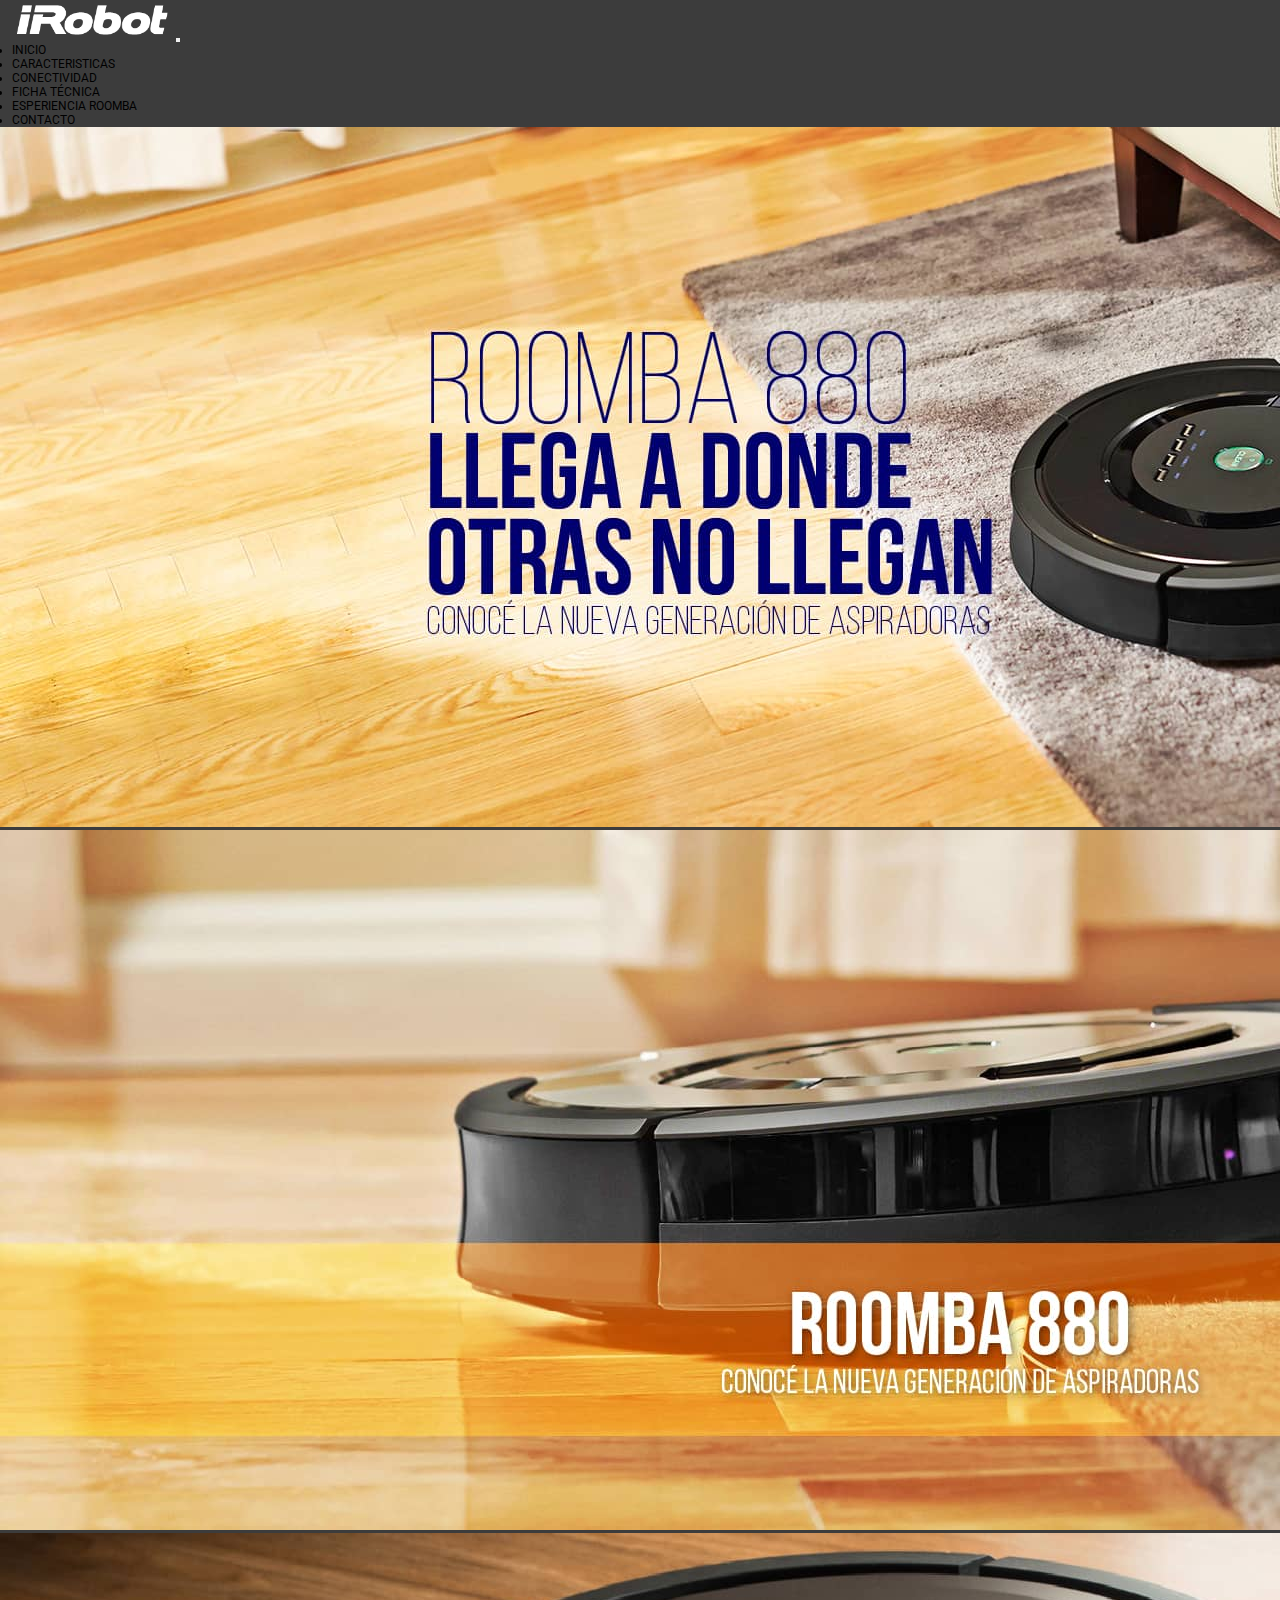
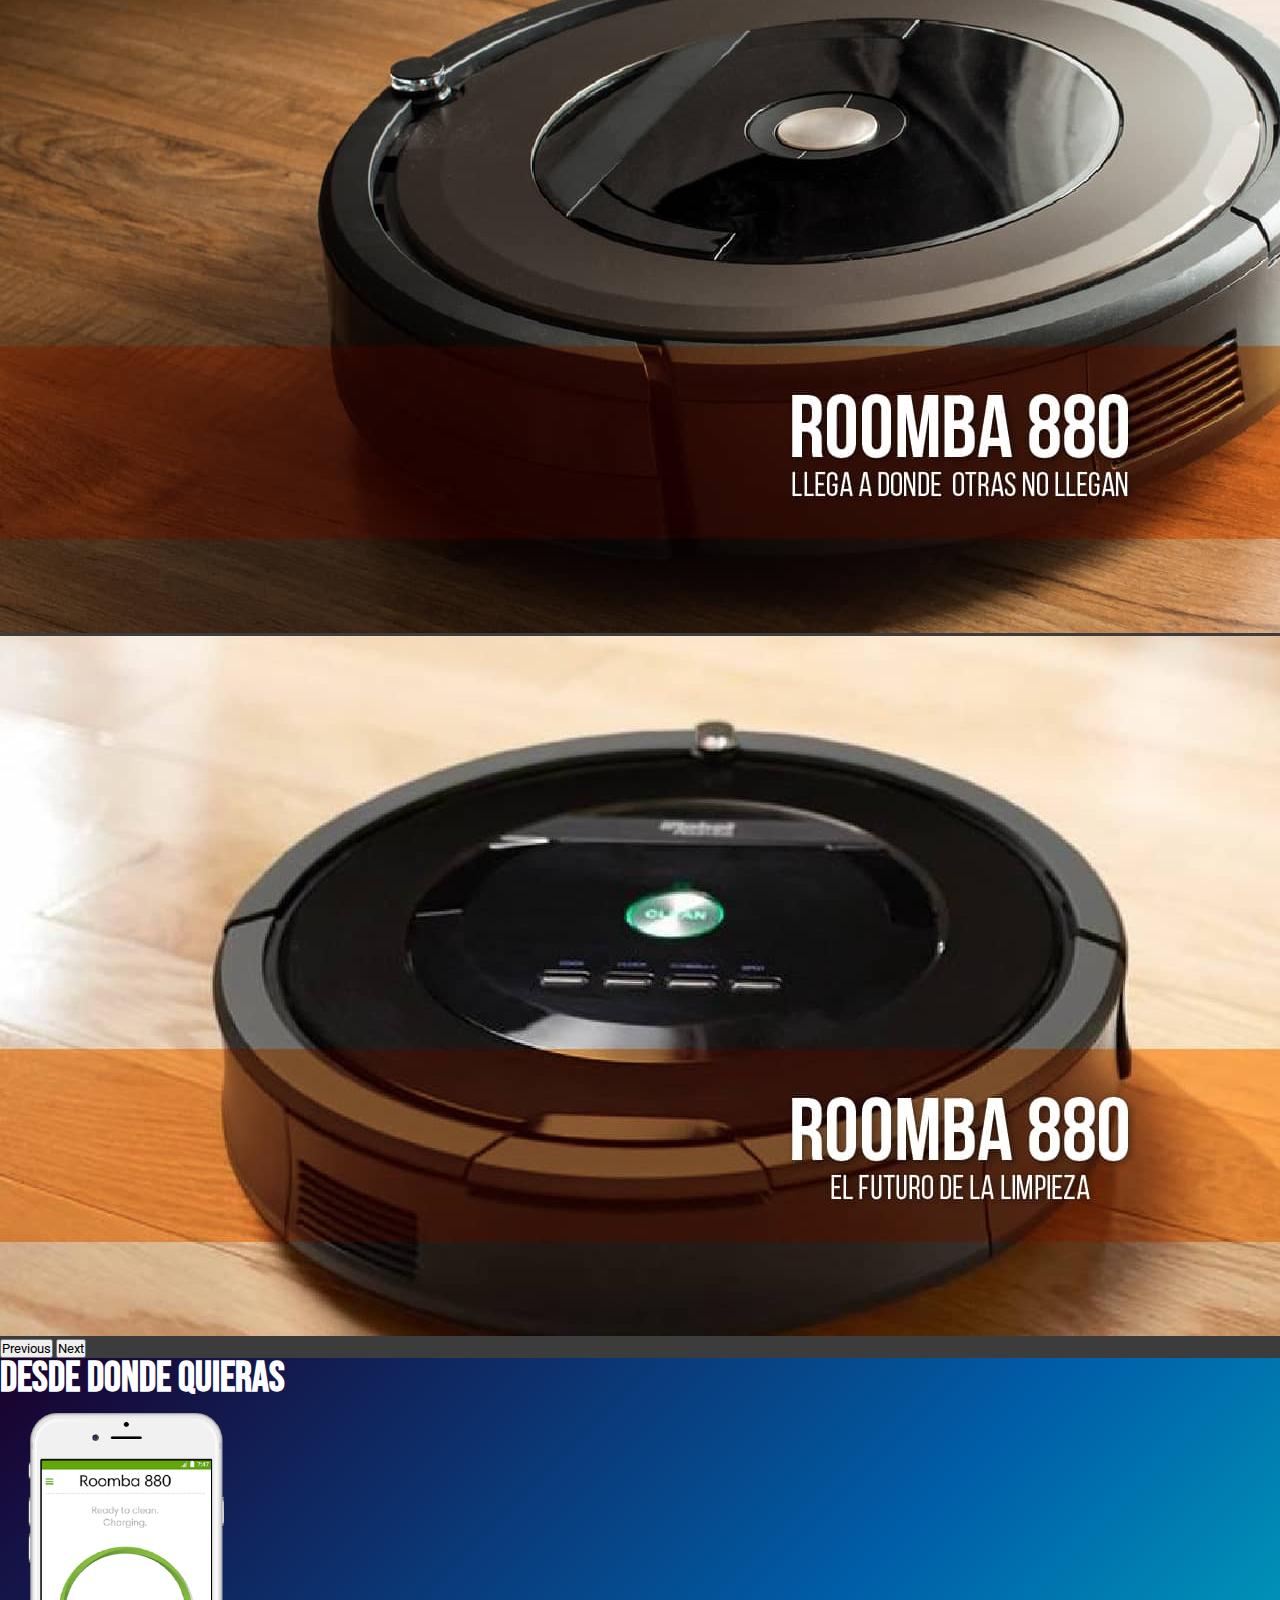
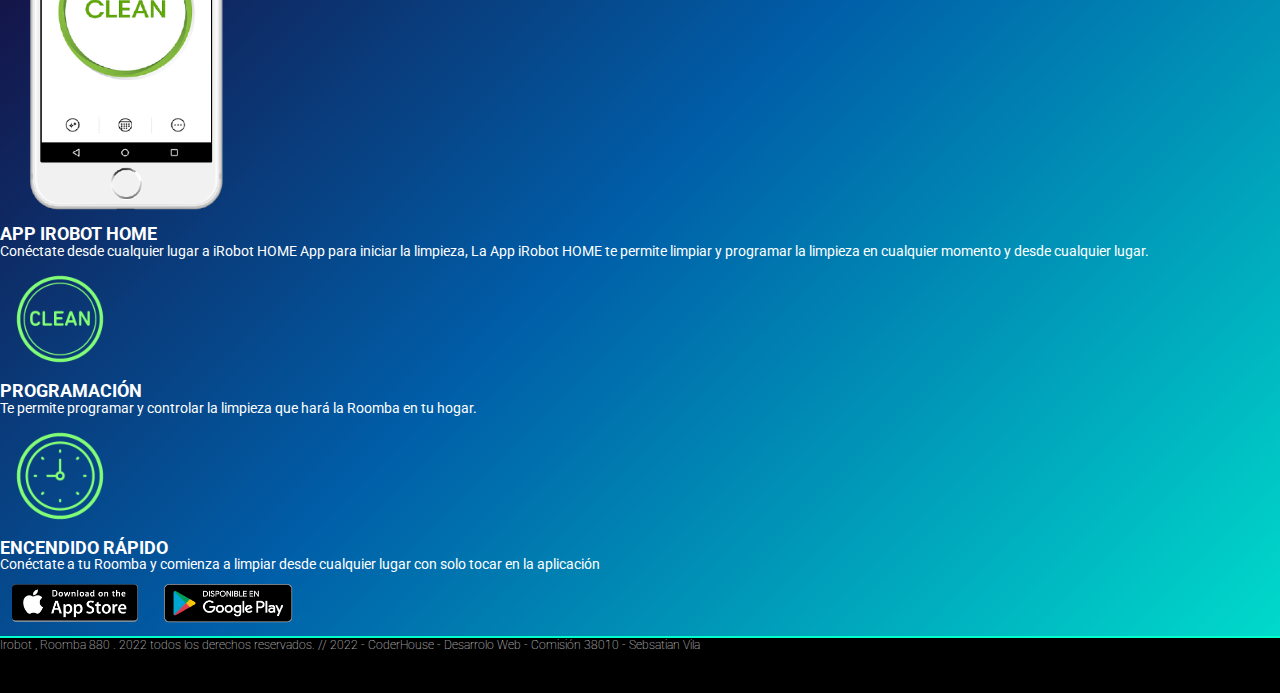
==== commit d40b3177: "avances finales" ====
--- a/pages/conectividad.html
+++ b/pages/conectividad.html
@@ -34,6 +34,9 @@
             <a class="nav-link active" href="./conectividad.html">Conectividad</a>
           </li>
           <li class="nav-item alinearder">
+            <a class="nav-link" href="./ficha.html">Ficha Técnica</a>
+          </li>
+          <li class="nav-item alinearder">
             <a class="nav-link" href="./experiencia.html">Esperiencia Roomba</a>
           </li>
           <li class="nav-item alinearder">
@@ -43,29 +46,35 @@
       </div>
     </div>
   </nav>
-      
-    <header>
-        <div id="carouselExampleControls" class="carousel slide" data-bs-ride="carousel">
-            <div class="carousel-inner">
-              <div class="carousel-item active">
-                <img src="../links/portada.jpg" class="d-block w-100" alt="portada 01">
-              </div>
-              <div class="carousel-item">
-                <img src="../links/portada-02.jpg" class="d-block w-100" alt="portada 01">
-              </div>              
-            </div>
-            <button class="carousel-control-prev" type="button" data-bs-target="#carouselExampleControls" data-bs-slide="prev">
-              <span class="carousel-control-prev-icon" aria-hidden="true"></span>
-              <span class="visually-hidden">Previous</span>
-            </button>
-            <button class="carousel-control-next" type="button" data-bs-target="#carouselExampleControls" data-bs-slide="next">
-              <span class="carousel-control-next-icon" aria-hidden="true"></span>
-              <span class="visually-hidden">Next</span>
-            </button>
-          </div>
-    </header>
-
-    <main>
+  
+  <header>
+    <div id="carouselExampleControls" class="carousel slide" data-bs-ride="carousel">
+    <div class="carousel-inner">
+      <div class="carousel-item active">
+        <img src="../links/slider_01.jpg" class="d-block w-100" alt="...">
+      </div>
+      <div class="carousel-item">
+        <img src="../links/slider_02.jpg" class="d-block w-100" alt="...">
+      </div>
+      <div class="carousel-item">
+        <img src="../links/slider_03.jpg" class="d-block w-100" alt="...">
+      </div> 
+      <div class="carousel-item">
+        <img src="../links/slider_04.jpg" class="d-block w-100" alt="...">
+      </div>               
+    </div>
+    <button class="carousel-control-prev" type="button" data-bs-target="#carouselExampleControls" data-bs-slide="prev">
+      <span class="carousel-control-prev-icon" aria-hidden="true"></span>
+      <span class="visually-hidden">Previous</span>
+    </button>
+    <button class="carousel-control-next" type="button" data-bs-target="#carouselExampleControls" data-bs-slide="next">
+      <span class="carousel-control-next-icon" aria-hidden="true"></span>
+      <span class="visually-hidden">Next</span>
+    </button>
+    </div>
+  </header>      
+  
+  <main>
       <div class="conectividad p-4">
 
         <div class="row align-items-center justify-content-around">
@@ -96,7 +105,7 @@
       </div>
     </main>
 
-    <footer class="footer text-center d-flex align-items-center justify-content-around">Irobot , Roomba 880 . 2022 todos los derechos reservados. // 2022 - CoderHouse - Desarrolo Web - Comisión 38010 - Sebsatian Vila</footer>
+<footer class="footer text-center d-flex align-items-center justify-content-around">Irobot , Roomba 880 . 2022 todos los derechos reservados. // 2022 - CoderHouse - Desarrolo Web - Comisión 38010 - Sebsatian Vila</footer>
 
 <!-- JavaScript Bundle with Popper -->
 <script src="https://cdn.jsdelivr.net/npm/bootstrap@5.2.0-beta1/dist/js/bootstrap.bundle.min.js" integrity="sha384-pprn3073KE6tl6bjs2QrFaJGz5/SUsLqktiwsUTF55Jfv3qYSDhgCecCxMW52nD2" crossorigin="anonymous"></script>
--- a/css/style.css
+++ b/css/style.css
@@ -127,6 +127,18 @@
 
 .video {
   min-height: 350px;
+}
+
+.FT_detalle {
+  color: #FFFFFF;
+  justify-self: right;
+  font-size: 1.2rem;
+  line-height: 1.6rem;
+}
+.FT_detalle img {
+  max-height: 300px;
+  animation-name: aparecer_der;
+  animation-duration: 1s;
 }
 
 .newsletter {
@@ -144,60 +156,32 @@
   max-width: 250px;
 }
 
-@keyframes aparecer_izq {
-  0% {
-    transform: translate(-50px, 0px);
-    opacity: 0;
-  }
-  100% {
-    transform: translate(0px, 0px);
-  }
-}
-@keyframes aparecer_der {
-  0% {
-    transform: translate(50px, 0px);
-    opacity: 0;
-  }
-  100% {
-    transform: translate(0px, 0px);
-  }
-}
-@media screen and (max-width: 768px) {
-  .comofunciona-detalle {
-    text-align: center;
-  }
-}
-.mapa {
+.contacto {
+  background: linear-gradient(45deg, #24023b, #6800ae, #5400da);
+}
+.contacto .mapa {
   width: 100%;
   height: 300px;
 }
-
-.contacto {
-  max-width: 550px;
+.contacto .contacto_txt {
   font-weight: 400;
   font-size: 1.2rem;
   line-height: 1.2rem;
   color: #FFFFff;
 }
-
-.titulo__contacto {
+.contacto .titulo__contacto {
   font-weight: 700;
   font-size: 20px;
 }
-
-.contacto__txt__icono {
+.contacto .contacto__txt__icono {
   margin: 10px;
 }
-
-.icono img {
+.contacto .icono img {
   max-height: 40px;
   padding-right: 10px;
 }
-
-.contacto_form {
-  max-width: 550px;
-}
-.contacto_form .input {
+.contacto .contacto_form .input {
+  width: 98%;
   border: none;
   letter-spacing: 2px;
   line-height: 22px;
@@ -206,25 +190,44 @@
   padding-left: 2px;
   padding-right: 2px;
   border-bottom: solid 2px #FFFFff;
-  background: rgba(0, 0, 0, 0);
-}
-.contacto_form .input::placeholder {
+  background: rgba(163, 10, 10, 0);
+}
+.contacto .contacto_form .input::placeholder {
   color: #FFFFff;
 }
-.contacto_form .enviar_btn {
+.contacto .contacto_form .enviar_btn {
   background-color: #1a002d;
   color: #00dacb;
   padding: 3px;
-  border-radius: 10px;
   width: 200px;
-  height: 35px;
+  height: 45px;
   max-width: 250px;
-}
-
-fieldset {
-  border: 0;
-}
-
+  margin-top: 5px;
+}
+
+@keyframes aparecer_izq {
+  0% {
+    transform: translate(-50px, 0px);
+    opacity: 0;
+  }
+  100% {
+    transform: translate(0px, 0px);
+  }
+}
+@keyframes aparecer_der {
+  0% {
+    transform: translate(50px, 0px);
+    opacity: 0;
+  }
+  100% {
+    transform: translate(0px, 0px);
+  }
+}
+@media screen and (max-width: 768px) {
+  .comofunciona-detalle, .FT_detalle {
+    text-align: center;
+  }
+}
 .bajadadesafio {
   font-weight: 400;
   font-size: 1.2rem;
